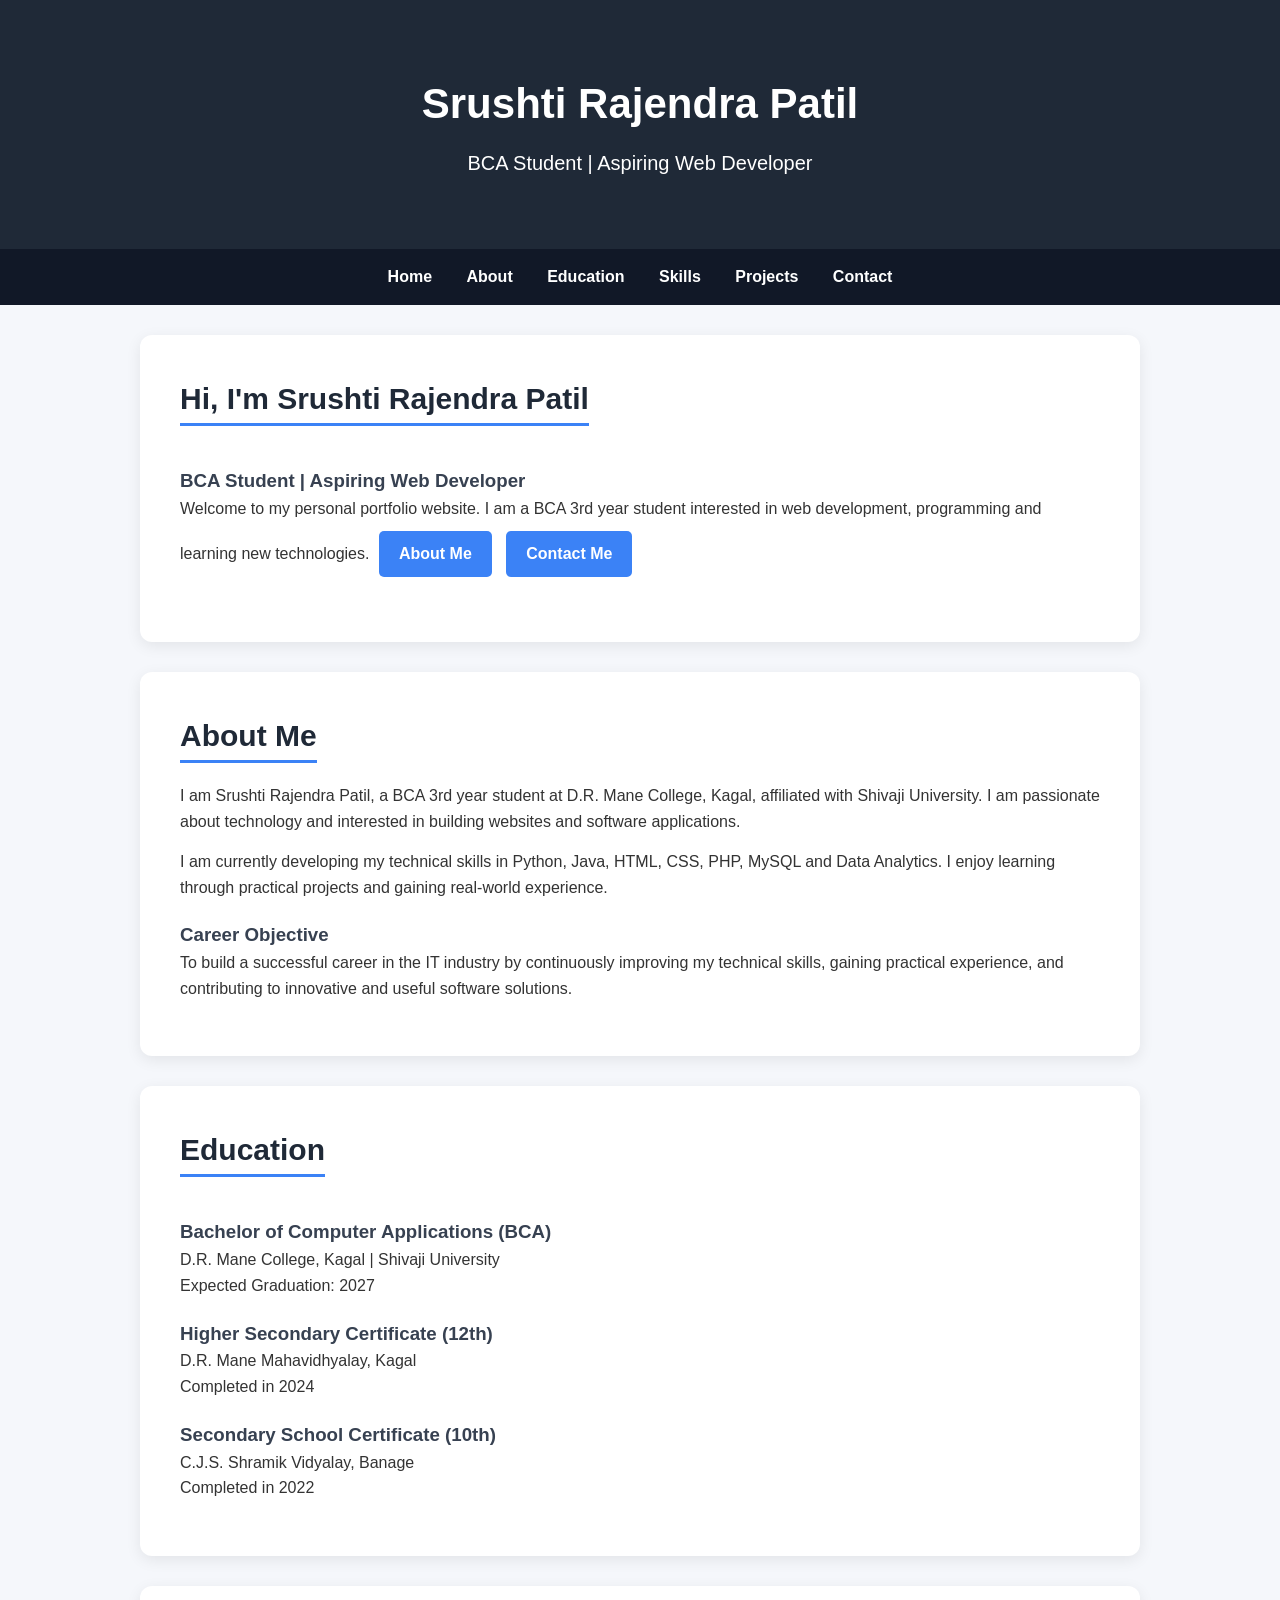
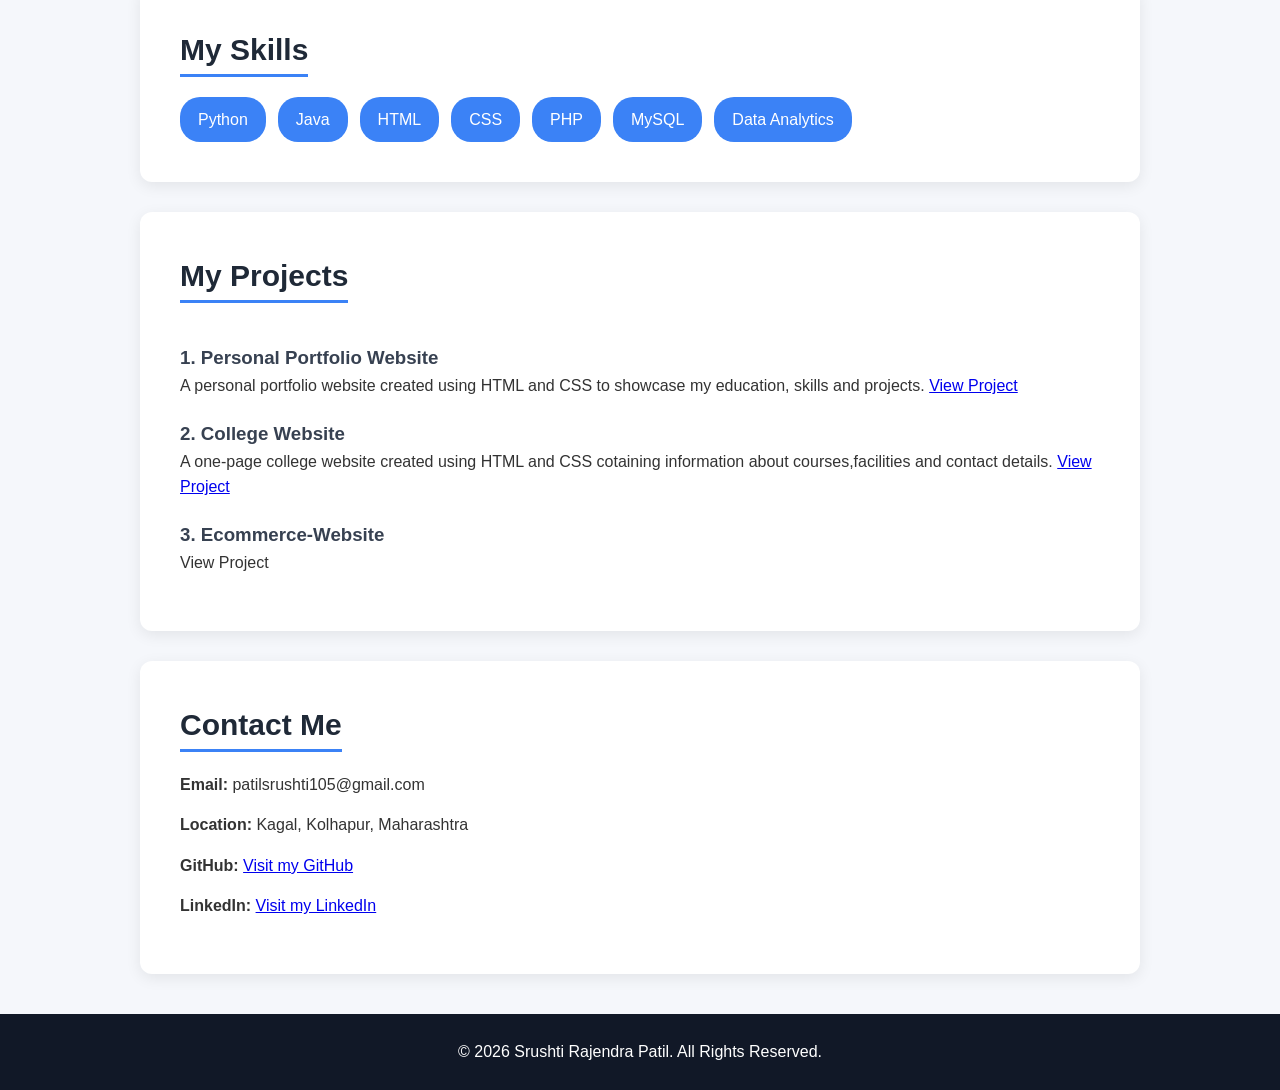
==== index.html @ 52248ace "Correct 'herf' to 'href' in Ecommerce link Fix typo in 'href' attribute for Ecommerce project link." ====
<!DOCTYPE html>
<html lang="en">
<head>
    <meta charset="UTF-8">
    <meta name="viewport" content="width=device-width, initial-scale=1.0">
    <title>Srushti Rajendra Patil | Portfolio</title>
    <link rel="stylesheet" href="style.css">
</head>

<body>

    <header>
        <h1>Srushti Rajendra Patil</h1>
        <p>BCA Student | Aspiring Web Developer</p>
    </header>

    <nav>
        <a href="#home">Home</a>
        <a href="#about">About</a>
        <a href="#education">Education</a>
        <a href="#skills">Skills</a>
        <a href="#projects">Projects</a>
        <a href="#contact">Contact</a>
    </nav>
    <section id="home">
    <h2>Hi, I'm Srushti Rajendra Patil</h2>
    <h3>BCA Student | Aspiring Web Developer</h3>

    <p>
        Welcome to my personal portfolio website.
        I am a BCA 3rd year student interested in web development,
        programming and learning new technologies.
        
        <a href="#about">About Me</a>
        <a href="#contact">Contact Me</a>
    </p>
</section>

<section id="about">
    <h2>About Me</h2>

    <p>
        I am Srushti Rajendra Patil, a BCA 3rd year student
        at D.R. Mane College, Kagal, affiliated with Shivaji University.
        I am passionate about technology and interested in building
        websites and software applications.
    </p>

    <p>
        I am currently developing my technical skills in Python, Java,
        HTML, CSS, PHP, MySQL and Data Analytics.
        I enjoy learning through practical projects and gaining
        real-world experience.
    </p>

    <h3>Career Objective</h3>

    <p>
        To build a successful career in the IT industry by continuously
        improving my technical skills, gaining practical experience,
        and contributing to innovative and useful software solutions.
    </p>
</section>

   

    <section id="education">
    <h2>Education</h2>

    <h3>Bachelor of Computer Applications (BCA)</h3>
    <p>
        D.R. Mane College, Kagal | Shivaji University
        <br>
        Expected Graduation: 2027
    </p>

    <h3>Higher Secondary Certificate (12th)</h3>
    <p>
        D.R. Mane Mahavidhyalay, Kagal
        <br>
        Completed in 2024
    </p>

    <h3>Secondary School Certificate (10th)</h3>
    <p>
        C.J.S. Shramik Vidyalay, Banage
        <br>
        Completed in 2022
    </p>
</section>

        
   <section id="skills">
    <h2>My Skills</h2>

    <ul>
        <li>Python</li>
        <li>Java</li>
        <li>HTML</li>
        <li>CSS</li>
        <li>PHP</li>
        <li>MySQL</li>
        <li>Data Analytics</li>
    </ul>
</section>

    <section id="projects">
        <h2>My Projects</h2>

        <h3>1. Personal Portfolio Website</h3>
        <p>
            A personal portfolio website created using HTML and CSS
            to showcase my education, skills and projects.
            <a href="https://srushtipatil26200612.github.io/portfolio/" target="_blank">
                View Project</a>
        </p>
        <h3>2. College Website</h3>
        <p>
             A one-page college website created using HTML and CSS cotaining information about courses,facilities and contact details.
            <a href="https://srushtipatil26200612.github.io/college-website/" target="_blank">
                View Project</a>
    </p>
        <h3>3. Ecommerce-Website</h3>
        <p>
            <a herf="" target="_blank">
                View Project</a>
        </p>

    </section>

    <section id="contact">
    <h2>Contact Me</h2>

    <p><strong>Email:</strong> patilsrushti105@gmail.com</p>
    <p><strong>Location:</strong> Kagal, Kolhapur, Maharashtra</p>

    <p>
        <strong>GitHub:</strong>
        <a href="https://github.com/srushtipatil262000612">
            Visit my GitHub
        </a>
    </p>

   <p>
    <strong>LinkedIn:</strong>
    <a href="https://www.linkedin.com/in/srushti-patil-6b341a429" >
        Visit my LinkedIn
    </a>
</p>
</section>

    <footer>
        <p>© 2026 Srushti Rajendra Patil. All Rights Reserved.</p>
    </footer>

</body>
</html>
---- style.css ----
* {
    margin: 0;
    padding: 0;
    box-sizing: border-box;
}

html {
    scroll-behavior: smooth;
}

body {
    font-family: Arial, sans-serif;
    line-height: 1.6;
    background-color: #f5f7fb;
    color: #333;
}


header {
    background: #1f2937;
    color: white;
    text-align: center;
    padding: 70px 20px;
}

header h1 {
    font-size: 42px;
    margin-bottom: 10px;
}

header p {
    font-size: 20px;
}


nav {
    background: #111827;
    text-align: center;
    padding: 15px;
    position: sticky;
    top: 0;
    z-index: 1000;
}

nav a {
    color: white;
    text-decoration: none;
    margin: 0 15px;
    font-weight: bold;
}

nav a:hover {
    color: #60a5fa;
}


section {
    max-width: 1000px;
    margin: 30px auto;
    padding: 40px;
    background: white;
    border-radius: 12px;
    box-shadow: 0 4px 15px rgba(0, 0, 0, 0.08);
}

section h2 {
    color: #1f2937;
    font-size: 30px;
    margin-bottom: 20px;
    border-bottom: 3px solid #3b82f6;
    display: inline-block;
}

section h3 {
    margin-top: 20px;
    color: #374151;
}

section p {
    margin-bottom: 15px;
}


ul {
    list-style: none;
    display: flex;
    flex-wrap: wrap;
    gap: 12px;
}

ul li {
    background: #3b82f6;
    color: white;
    padding: 10px 18px;
    border-radius: 20px;
}


footer {
    background: #111827;
    color: white;
    text-align: center;
    padding: 25px;
    margin-top: 40px;
}


@media (max-width: 768px) {

    header h1 {
        font-size: 32px;
    }

    nav a {
        display: inline-block;
        margin: 5px 8px;
    }

    section {
        margin: 20px;
        padding: 25px;
    }
}
#home a {
    display: inline-block;
    background-color: #3b82f6;
    color: white;
    text-decoration: none;
    padding: 10px 20px;
    margin: 10px 5px;
    border-radius: 5px;
    font-weight: bold;
}

#home a:hover {
    background-color: #1d4ed8;
}
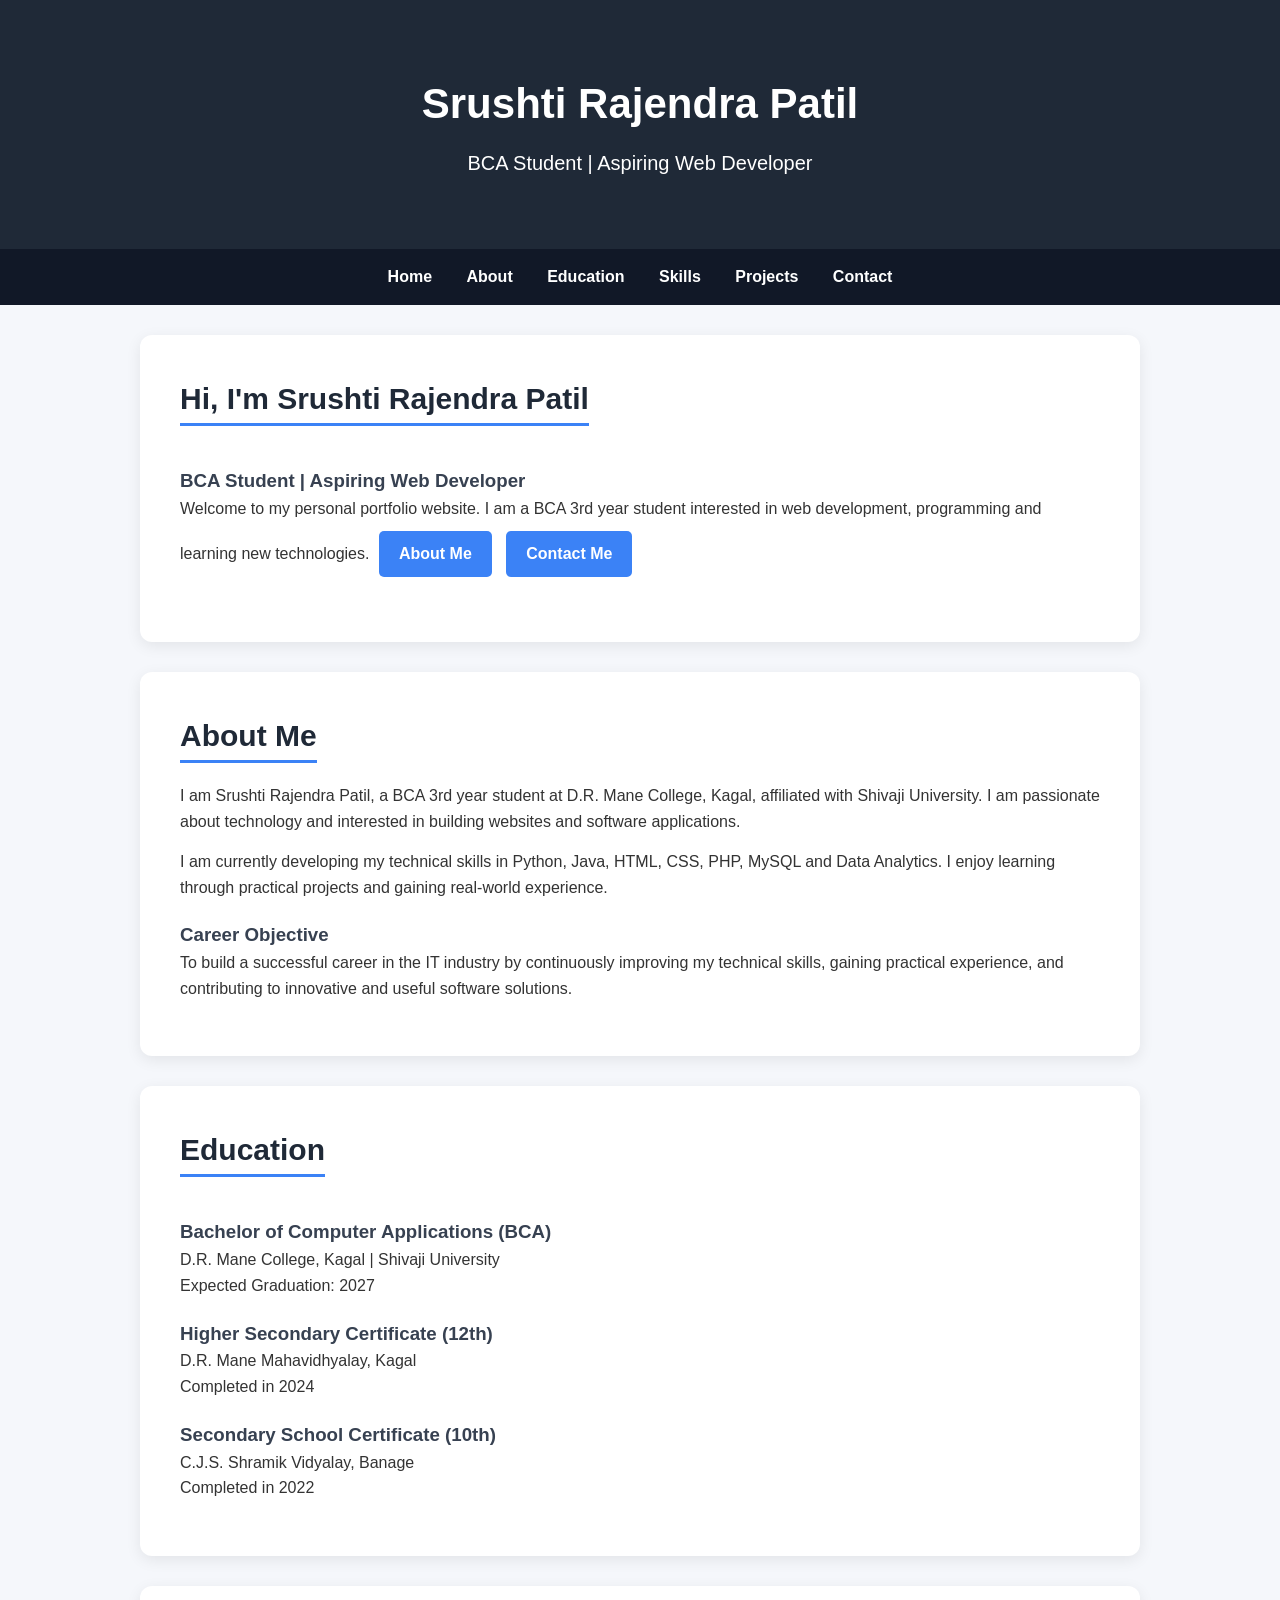
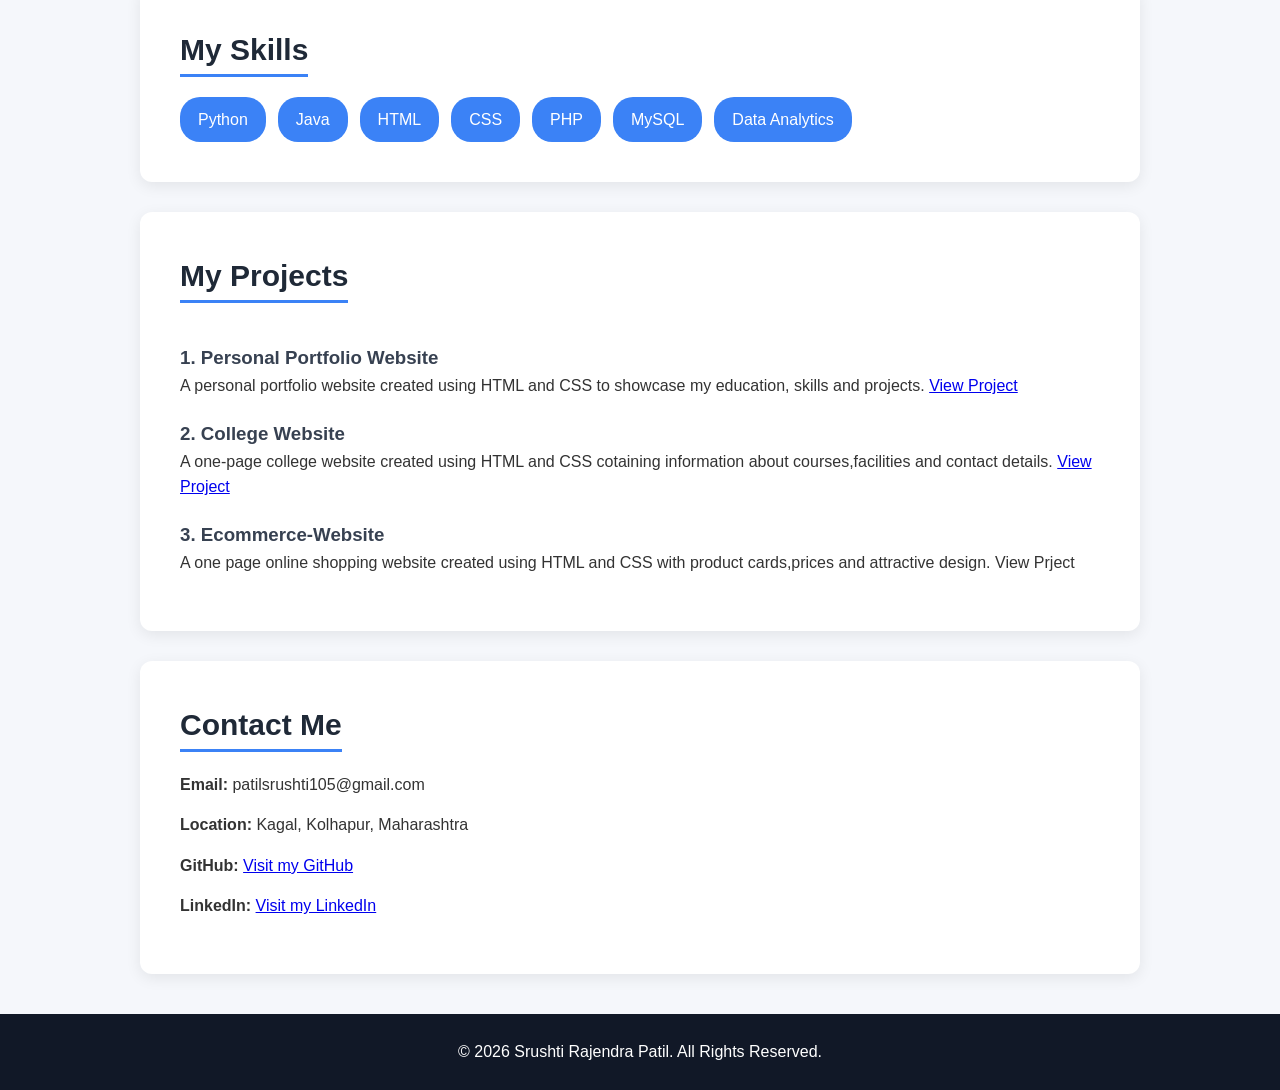
==== commit 83f99109: "Fix spelling errors in Ecommerce project link Corrected spelling errors in project link and descript" ====
--- a/index.html
+++ b/index.html
@@ -122,8 +122,8 @@
     </p>
         <h3>3. Ecommerce-Website</h3>
         <p>
-            <a herf="" target="_blank">
-                View Project</a>
+            A one page online shopping website created using HTML and CSS with product cards,prices and attractive design.
+            <a herf="https://srushtipatil26200612.github.io/Ecommerce-website/" target="_blank"> View Prject</a>
         </p>
 
     </section>
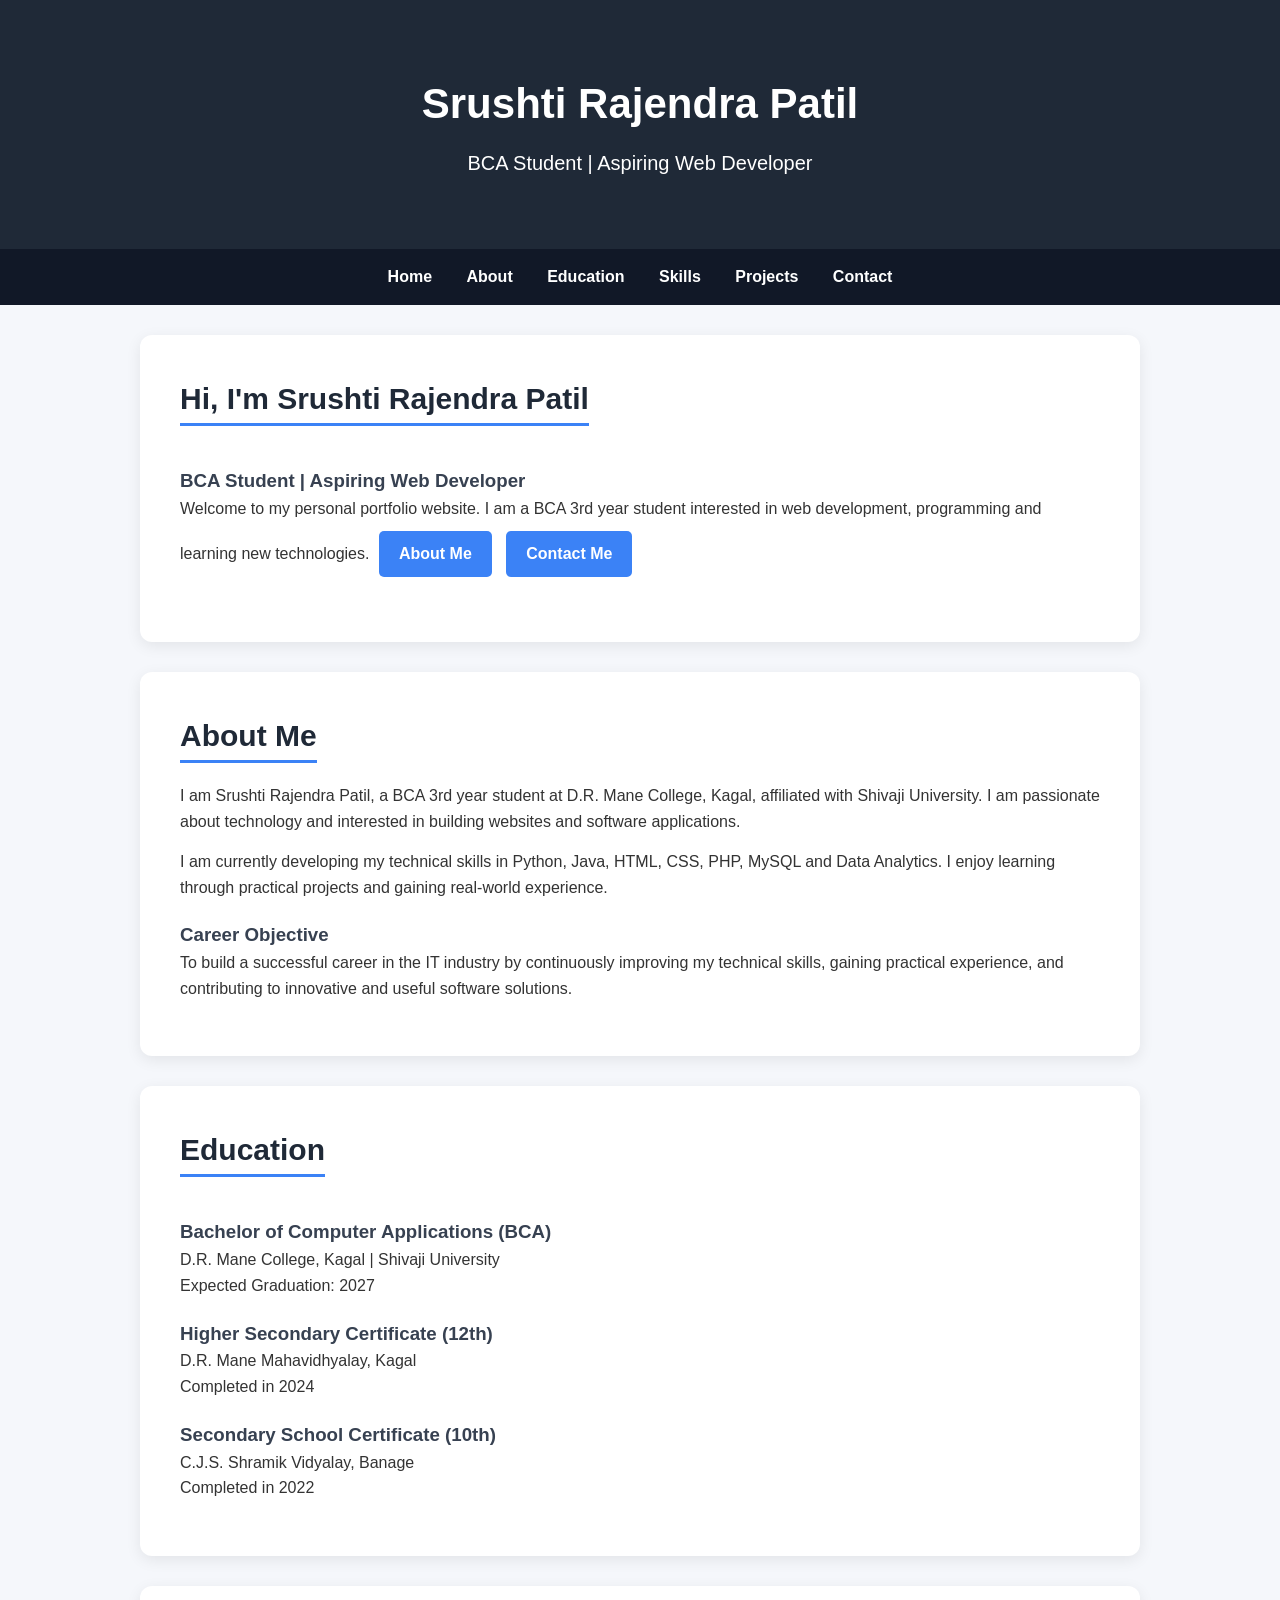
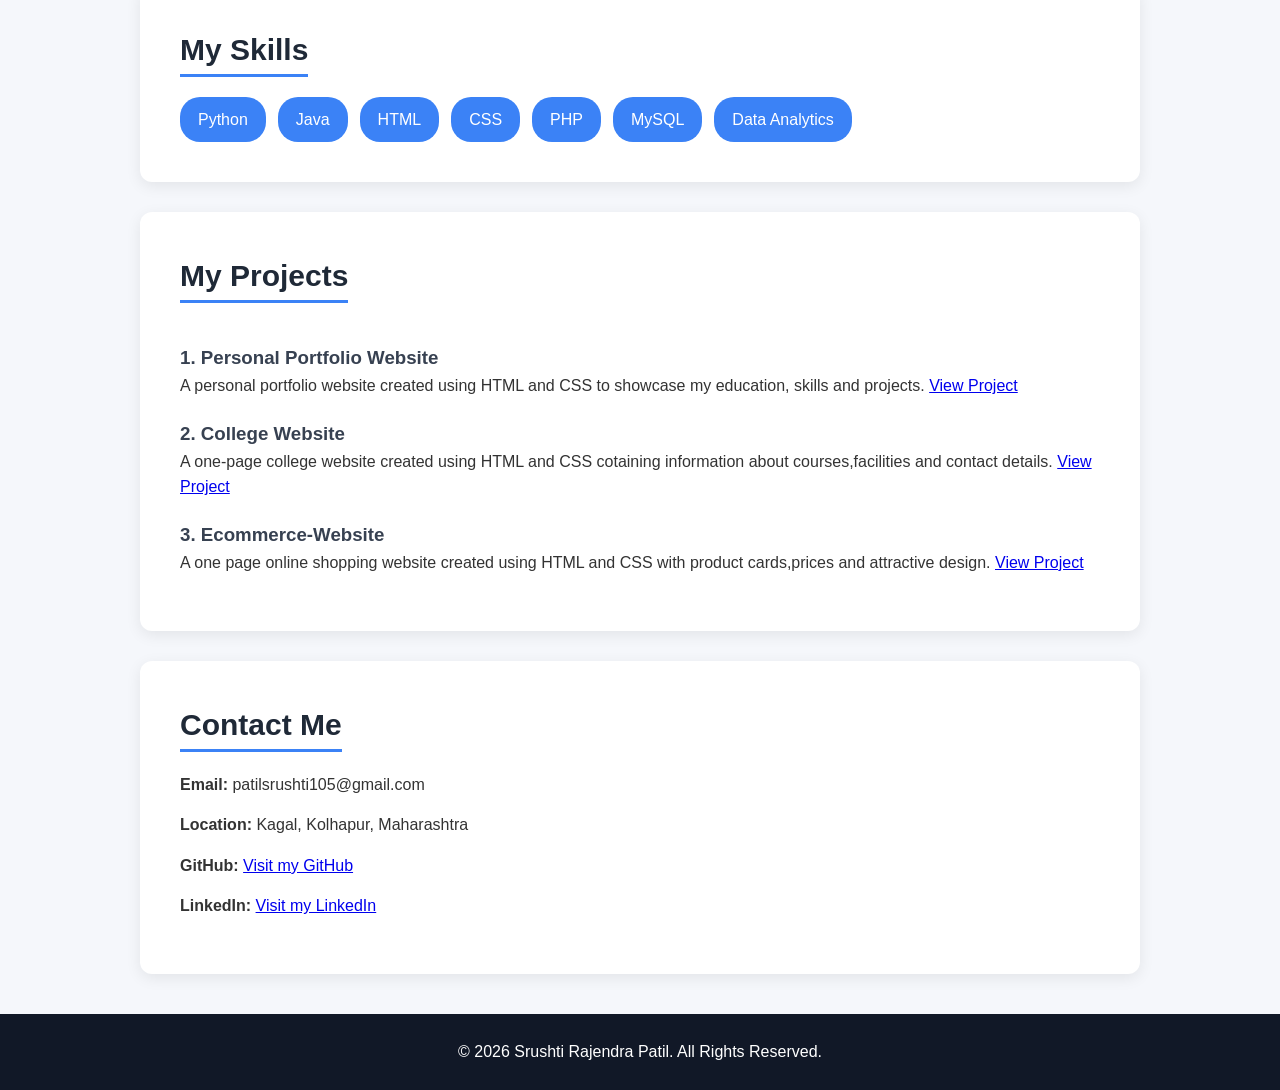
==== commit 157cf4f7: "Fix typo in anchor tag and update project link" ====
--- a/index.html
+++ b/index.html
@@ -123,7 +123,9 @@
         <h3>3. Ecommerce-Website</h3>
         <p>
             A one page online shopping website created using HTML and CSS with product cards,prices and attractive design.
-            <a herf="https://srushtipatil26200612.github.io/Ecommerce-website/" target="_blank"> View Prject</a>
+            <a href="YOUR_LIVE_WEBSITE_LINK" target="_blank">
+        View Project
+    </a>
         </p>
 
     </section>
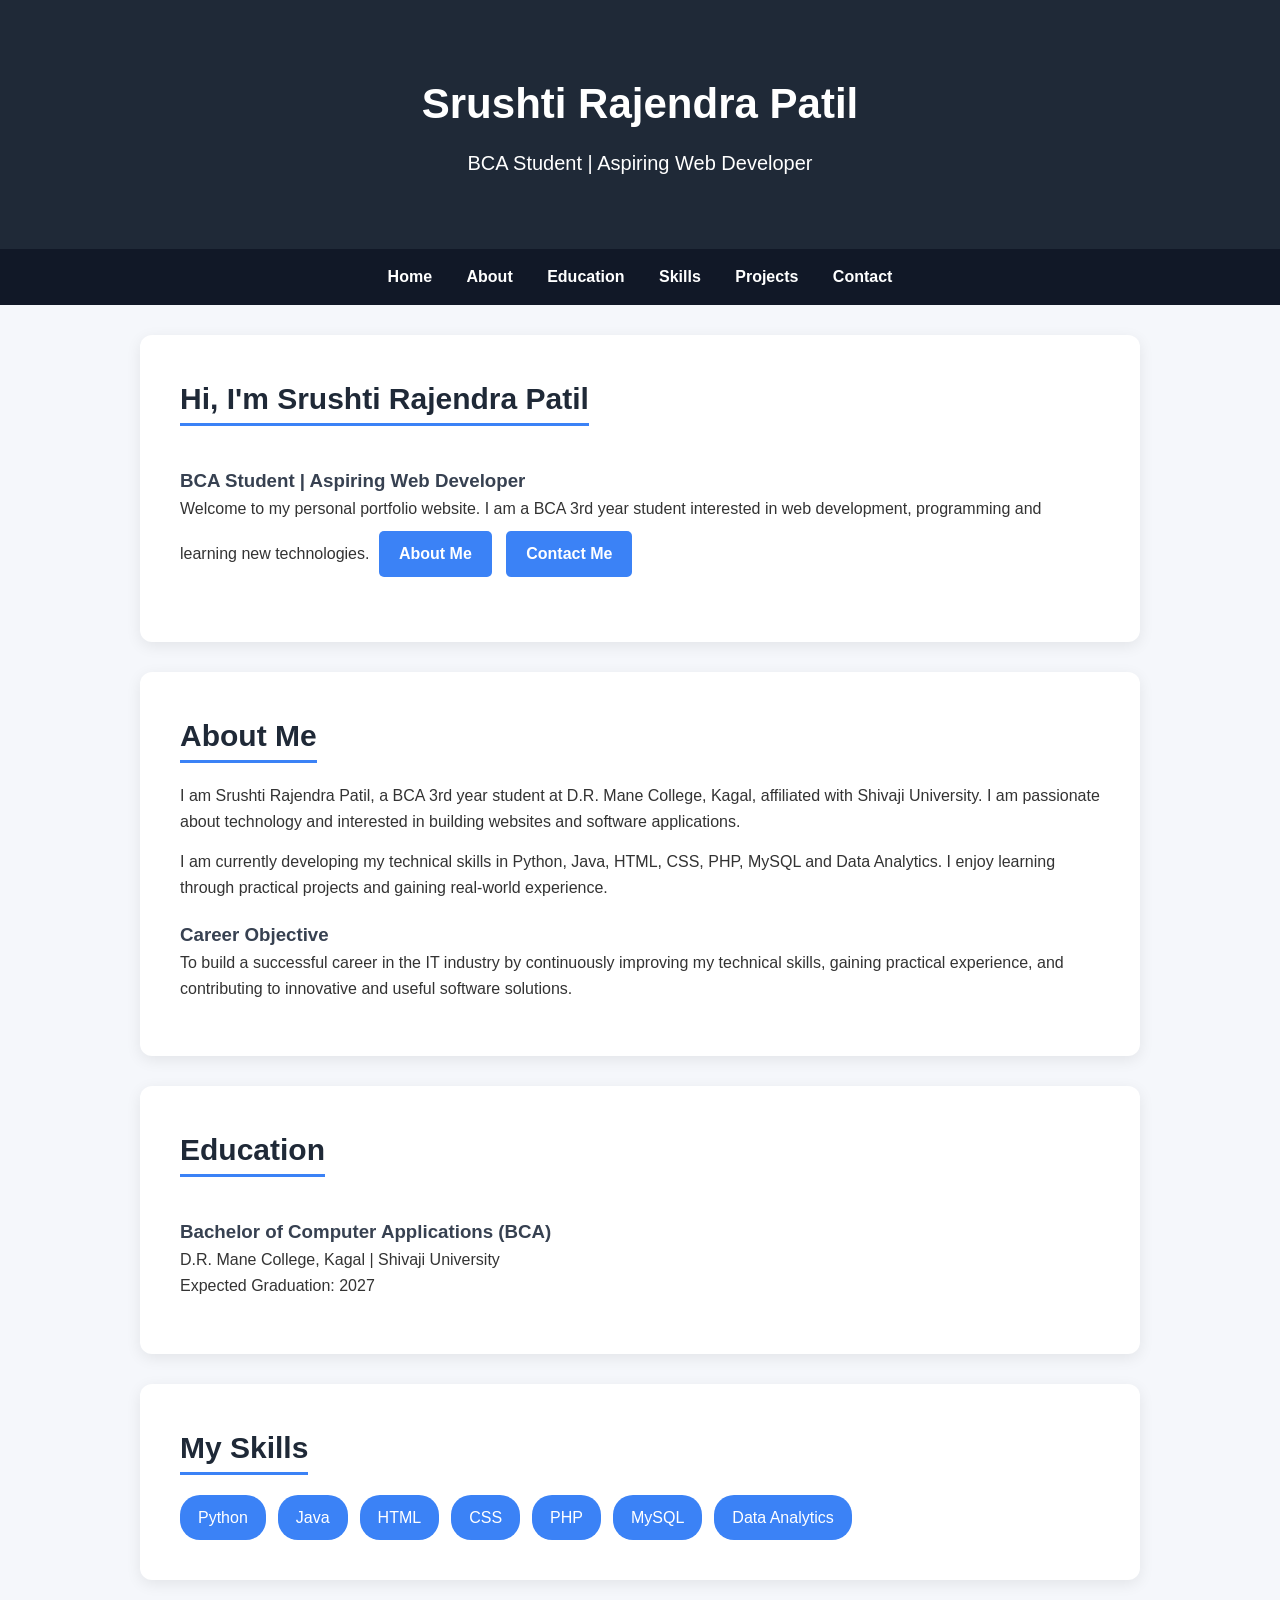
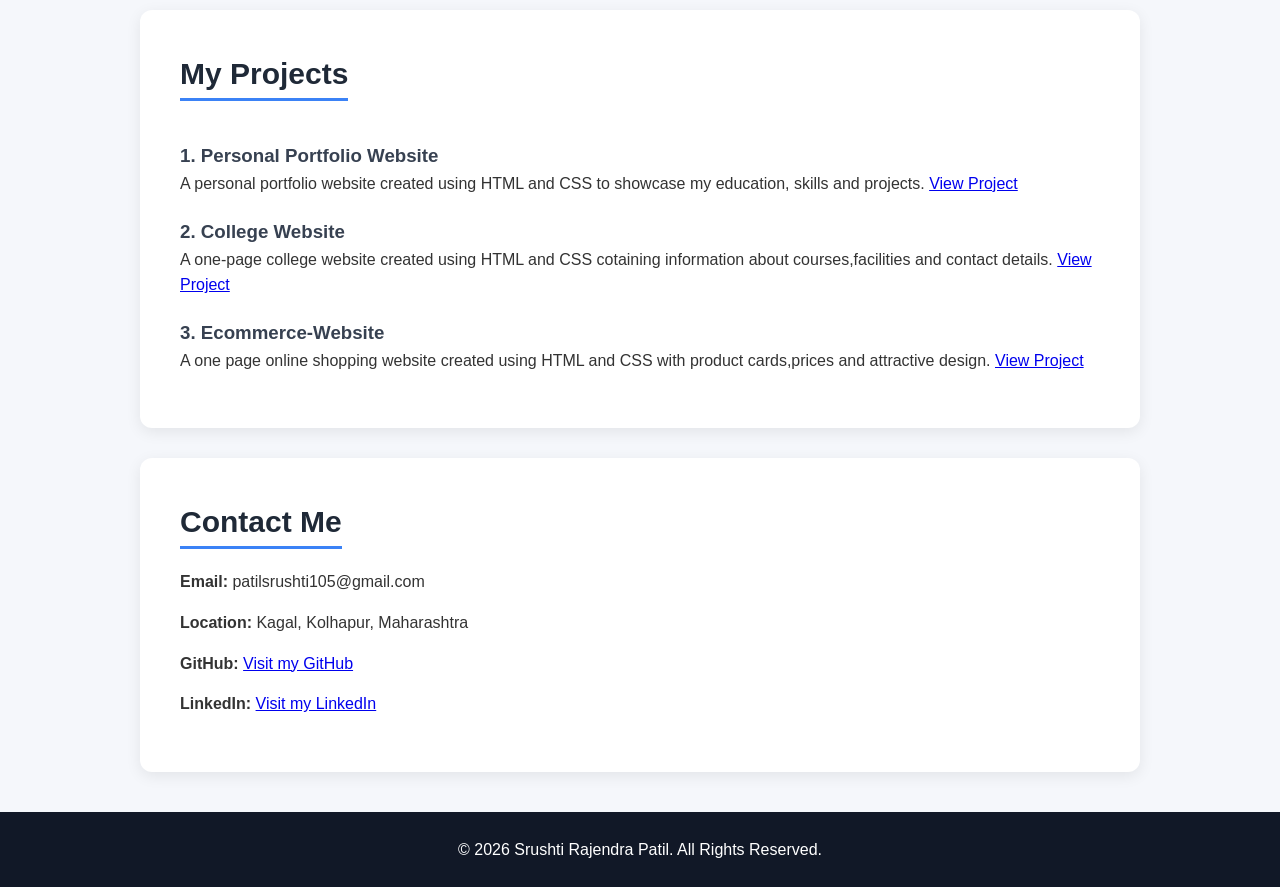
==== commit b1bc6f4f: "Remove education sections from index.html Removed education details for Higher Secondary and Seconda" ====
--- a/index.html
+++ b/index.html
@@ -73,20 +73,6 @@
         <br>
         Expected Graduation: 2027
     </p>
-
-    <h3>Higher Secondary Certificate (12th)</h3>
-    <p>
-        D.R. Mane Mahavidhyalay, Kagal
-        <br>
-        Completed in 2024
-    </p>
-
-    <h3>Secondary School Certificate (10th)</h3>
-    <p>
-        C.J.S. Shramik Vidyalay, Banage
-        <br>
-        Completed in 2022
-    </p>
 </section>
 
         
@@ -123,9 +109,9 @@
         <h3>3. Ecommerce-Website</h3>
         <p>
             A one page online shopping website created using HTML and CSS with product cards,prices and attractive design.
-            <a href="YOUR_LIVE_WEBSITE_LINK" target="_blank">
-        View Project
-    </a>
+           <a href="https://srushtipatil26200612.github.io/Ecommerce-website/" target="_blank">
+    View Project
+</a>
         </p>
 
     </section>
